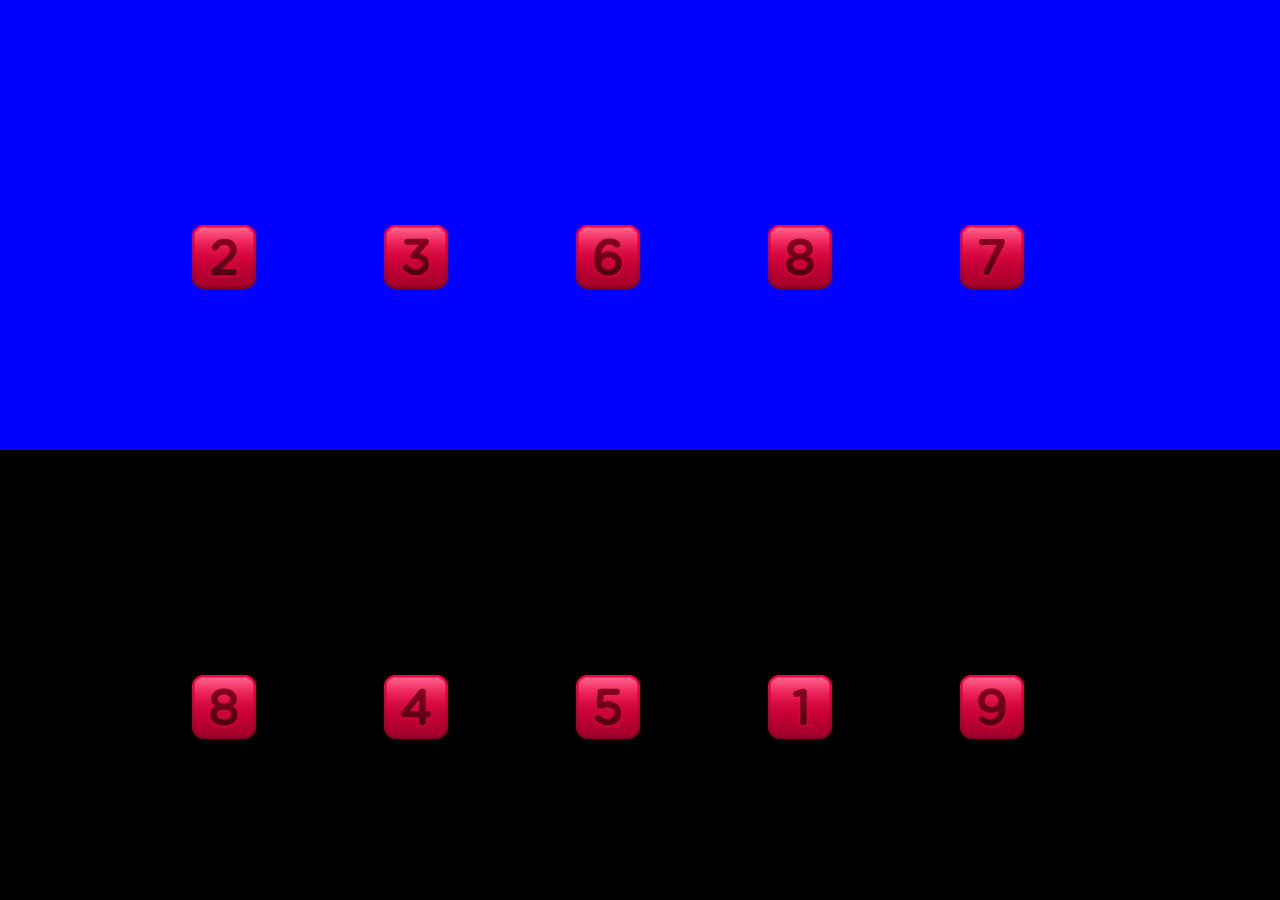
==== index.html @ da7b8efd "Initial commit" ====
<!DOCTYPE html>
<html>
<head>
	<meta charset="utf-8" />
	<title>Proyecto</title>
	<link rel="stylesheet" type="text/css" media="all" href="main.css" />
	<script type="text/javascript" src="main.js"></script>
</head>
<body>
	<div id="Superior">
		<img class="ImagenSuperior" id="Sup1" src = "img/1.png" onclick="comprobarRepetido(Sup1)">
		<img class="ImagenSuperior" id="Sup2" src = "img/2.png" onclick="comprobarRepetido(Sup2)">
		<img class="ImagenSuperior" id="Sup3" src = "img/3.png" onclick="comprobarRepetido(Sup3)">
		<img class="ImagenSuperior" id="Sup4" src = "img/4.png" onclick="comprobarRepetido(Sup4)">
		<img class="ImagenSuperior" id="Sup5" src = "img/5.png" onclick="comprobarRepetido(Sup5)">
	</div>

	<div id="Inferior">
		<img class="ImagenInferior" id="Inf1" src = "img/1.png" onclick="comprobarRepetido(Inf1)">
		<img class="ImagenInferior" id="Inf2" src = "img/2.png" onclick="comprobarRepetido(Inf2)">
		<img class="ImagenInferior" id="Inf3" src = "img/3.png" onclick="comprobarRepetido(Inf3)">
		<img class="ImagenInferior" id="Inf4" src = "img/4.png" onclick="comprobarRepetido(Inf4)">
		<img class="ImagenInferior" id="Inf5" src = "img/5.png" onclick="comprobarRepetido(Inf5)">
	</div>
</body>
</html>
---- main.css ----
*{
    margin: 0% auto;
    padding: 0%;
    border: none;
}

img{
    top: 50%;
    position: absolute;
}

#Superior{
    width: 100%;
    height: 50%;
    background-color: blue;
    position: absolute;
}

#Inferior{
    top: 50%;
    width: 100%;
    height: 50%;
    background-color: black;
    position: absolute;
}

#Sup1{
    left: 15%;
}

#Sup2{
    left: 30%;
}

#Sup3{
    left: 45%;
}

#Sup4{
    left: 60%;
}

#Sup5{
    left: 75%;
}

#Inf1{
    left: 15%;
}

#Inf2{
    left: 30%;
}

#Inf3{
    left: 45%;
}

#Inf4{
    left: 60%;
}

#Inf5{
    left: 75%;
}
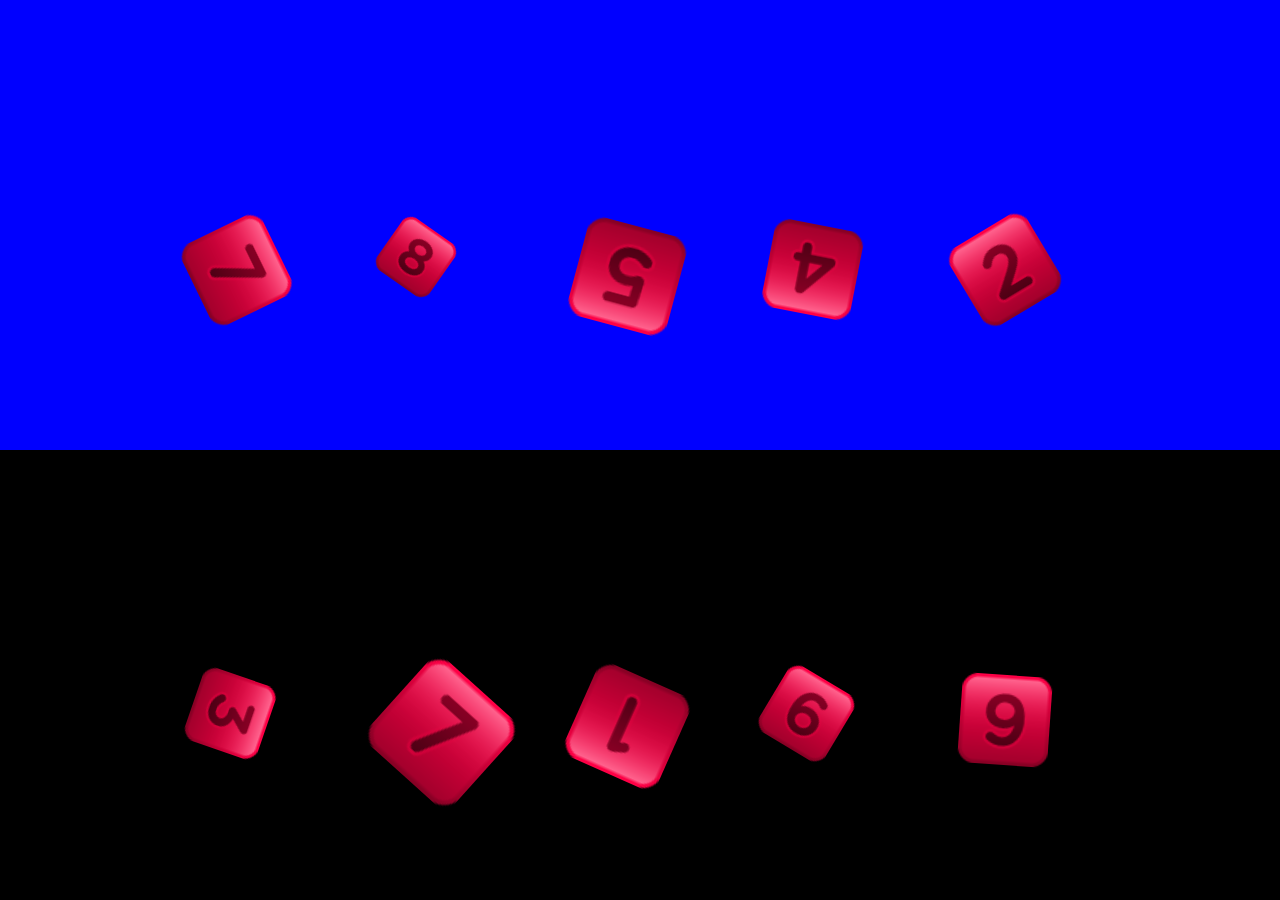
==== commit 5fa97152: "Documentacion" ====
--- a/index.html
+++ b/index.html
@@ -8,19 +8,19 @@
 </head>
 <body>
 	<div id="Superior">
-		<img class="ImagenSuperior" id="Sup1" src = "img/1.png" onclick="comprobarRepetido(Sup1)">
-		<img class="ImagenSuperior" id="Sup2" src = "img/2.png" onclick="comprobarRepetido(Sup2)">
-		<img class="ImagenSuperior" id="Sup3" src = "img/3.png" onclick="comprobarRepetido(Sup3)">
-		<img class="ImagenSuperior" id="Sup4" src = "img/4.png" onclick="comprobarRepetido(Sup4)">
-		<img class="ImagenSuperior" id="Sup5" src = "img/5.png" onclick="comprobarRepetido(Sup5)">
+		<img class="ImagenSuperior" id="Sup1" src = "img/1.png" onclick="comprobarImagenRepetida(Sup1)">
+		<img class="ImagenSuperior" id="Sup2" src = "img/2.png" onclick="comprobarImagenRepetida(Sup2)">
+		<img class="ImagenSuperior" id="Sup3" src = "img/3.png" onclick="comprobarImagenRepetida(Sup3)">
+		<img class="ImagenSuperior" id="Sup4" src = "img/4.png" onclick="comprobarImagenRepetida(Sup4)">
+		<img class="ImagenSuperior" id="Sup5" src = "img/5.png" onclick="comprobarImagenRepetida(Sup5)">
 	</div>
 
 	<div id="Inferior">
-		<img class="ImagenInferior" id="Inf1" src = "img/1.png" onclick="comprobarRepetido(Inf1)">
-		<img class="ImagenInferior" id="Inf2" src = "img/2.png" onclick="comprobarRepetido(Inf2)">
-		<img class="ImagenInferior" id="Inf3" src = "img/3.png" onclick="comprobarRepetido(Inf3)">
-		<img class="ImagenInferior" id="Inf4" src = "img/4.png" onclick="comprobarRepetido(Inf4)">
-		<img class="ImagenInferior" id="Inf5" src = "img/5.png" onclick="comprobarRepetido(Inf5)">
+		<img class="ImagenInferior" id="Inf1" src = "img/1.png" onclick="comprobarImagenRepetida(Inf1)">
+		<img class="ImagenInferior" id="Inf2" src = "img/2.png" onclick="comprobarImagenRepetida(Inf2)">
+		<img class="ImagenInferior" id="Inf3" src = "img/3.png" onclick="comprobarImagenRepetida(Inf3)">
+		<img class="ImagenInferior" id="Inf4" src = "img/4.png" onclick="comprobarImagenRepetida(Inf4)">
+		<img class="ImagenInferior" id="Inf5" src = "img/5.png" onclick="comprobarImagenRepetida(Inf5)">
 	</div>
 </body>
 </html>
--- a/main.css
+++ b/main.css
@@ -1,5 +1,5 @@
 *{
-    margin: 0% auto;
+    margin: 0%;
     padding: 0%;
     border: none;
 }
@@ -7,6 +7,9 @@
 img{
     top: 50%;
     position: absolute;
+    margin-left: auto;
+    margin-right: auto;
+    display: block;
 }
 
 #Superior{
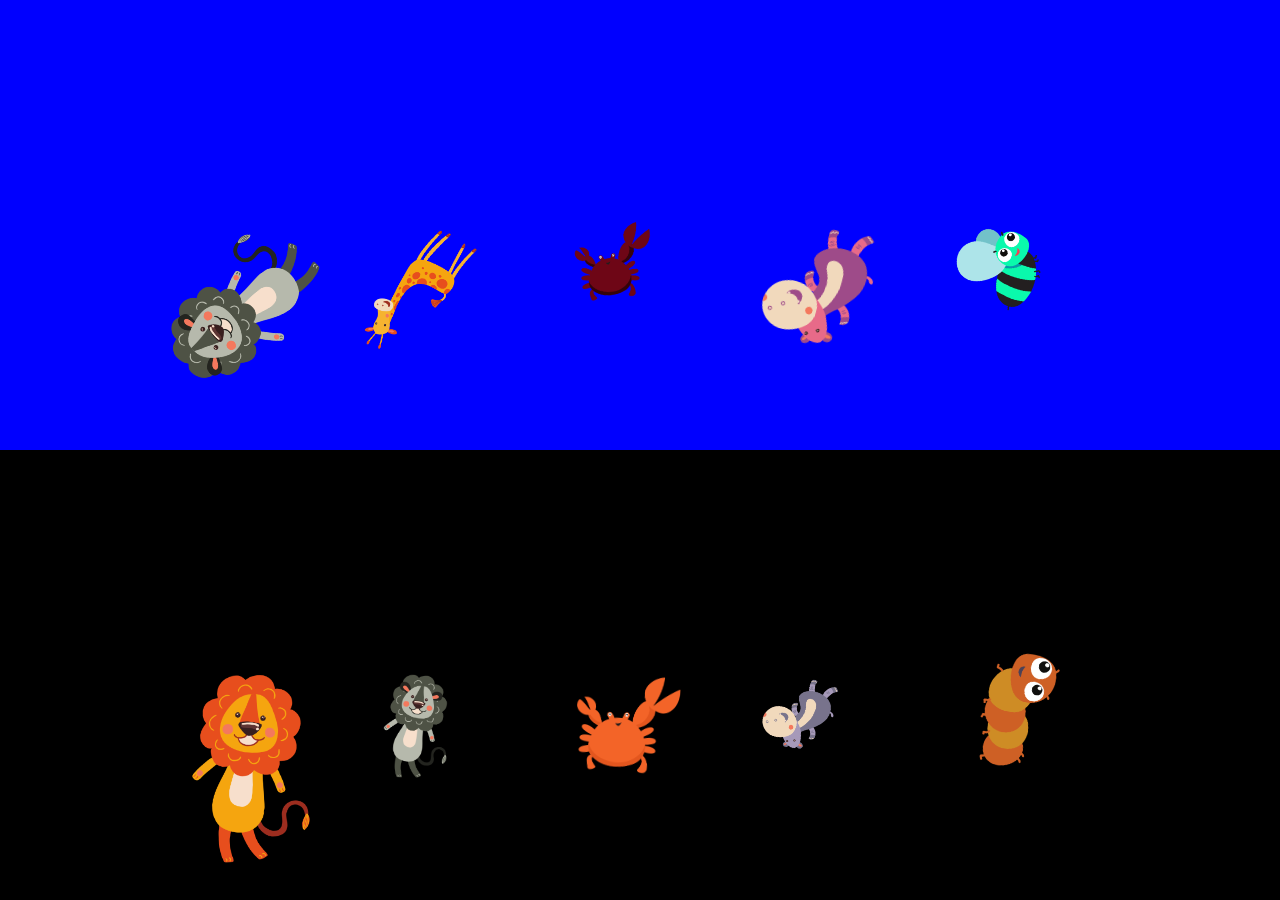
==== commit 583472e1: "Imagenes, copiar array" ====
--- a/index.html
+++ b/index.html
@@ -8,19 +8,19 @@
 </head>
 <body>
 	<div id="Superior">
-		<img class="ImagenSuperior" id="Sup1" src = "img/1.png" onclick="comprobarImagenRepetida(Sup1)">
-		<img class="ImagenSuperior" id="Sup2" src = "img/2.png" onclick="comprobarImagenRepetida(Sup2)">
-		<img class="ImagenSuperior" id="Sup3" src = "img/3.png" onclick="comprobarImagenRepetida(Sup3)">
-		<img class="ImagenSuperior" id="Sup4" src = "img/4.png" onclick="comprobarImagenRepetida(Sup4)">
-		<img class="ImagenSuperior" id="Sup5" src = "img/5.png" onclick="comprobarImagenRepetida(Sup5)">
+		<img class="ImagenSuperior" id="Sup1" src = "img/hidden1.png" onclick="comprobarImagenRepetida(Sup1)">
+		<img class="ImagenSuperior" id="Sup2" src = "img/hidden6.png" onclick="comprobarImagenRepetida(Sup2)">
+		<img class="ImagenSuperior" id="Sup3" src = "img/hidden11.png" onclick="comprobarImagenRepetida(Sup3)">
+		<img class="ImagenSuperior" id="Sup4" src = "img/hidden16.png" onclick="comprobarImagenRepetida(Sup4)">
+		<img class="ImagenSuperior" id="Sup5" src = "img/hidden41.png" onclick="comprobarImagenRepetida(Sup5)">
 	</div>
 
 	<div id="Inferior">
-		<img class="ImagenInferior" id="Inf1" src = "img/1.png" onclick="comprobarImagenRepetida(Inf1)">
-		<img class="ImagenInferior" id="Inf2" src = "img/2.png" onclick="comprobarImagenRepetida(Inf2)">
-		<img class="ImagenInferior" id="Inf3" src = "img/3.png" onclick="comprobarImagenRepetida(Inf3)">
-		<img class="ImagenInferior" id="Inf4" src = "img/4.png" onclick="comprobarImagenRepetida(Inf4)">
-		<img class="ImagenInferior" id="Inf5" src = "img/5.png" onclick="comprobarImagenRepetida(Inf5)">
+		<img class="ImagenInferior" id="Inf1" src = "img/hidden43.png" onclick="comprobarImagenRepetida(Inf1)">
+		<img class="ImagenInferior" id="Inf2" src = "img/hidden45.png" onclick="comprobarImagenRepetida(Inf2)">
+		<img class="ImagenInferior" id="Inf3" src = "img/hidden46.png" onclick="comprobarImagenRepetida(Inf3)">
+		<img class="ImagenInferior" id="Inf4" src = "img/hidden47.png" onclick="comprobarImagenRepetida(Inf4)">
+		<img class="ImagenInferior" id="Inf5" src = "img/hidden48.png" onclick="comprobarImagenRepetida(Inf5)">
 	</div>
 </body>
 </html>
--- a/main.css
+++ b/main.css
@@ -6,6 +6,7 @@
 
 img{
     top: 50%;
+    width: 10%;
     position: absolute;
     margin-left: auto;
     margin-right: auto;
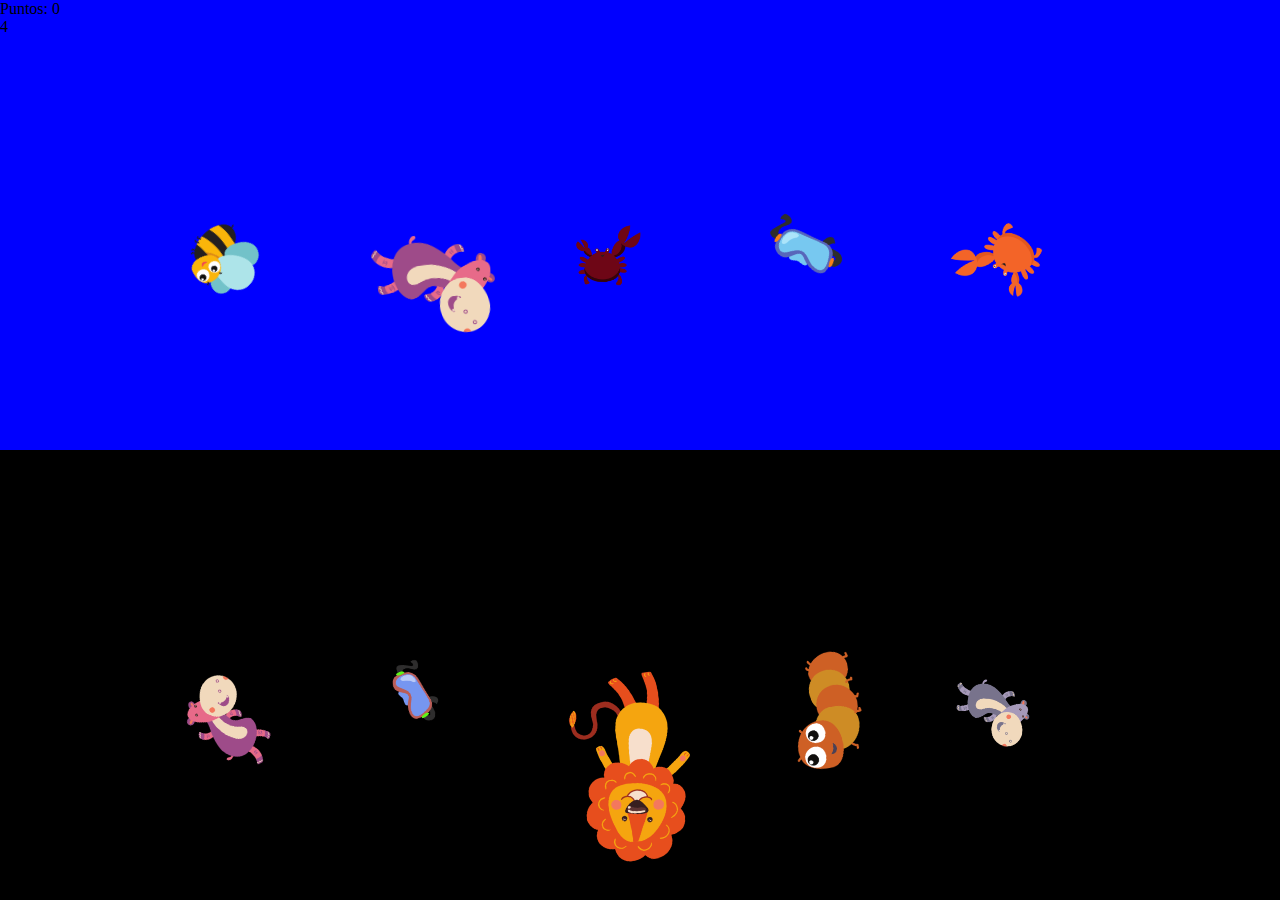
==== commit 1f326080: "Cronometro" ====
--- a/index.html
+++ b/index.html
@@ -8,6 +8,8 @@
 </head>
 <body>
 	<div id="Superior">
+		<div id="Puntos">Puntos: 0</div>
+		<div id="Cronometro"></div>
 		<img class="ImagenSuperior" id="Sup1" src = "img/hidden1.png" onclick="comprobarImagenRepetida(Sup1)">
 		<img class="ImagenSuperior" id="Sup2" src = "img/hidden6.png" onclick="comprobarImagenRepetida(Sup2)">
 		<img class="ImagenSuperior" id="Sup3" src = "img/hidden11.png" onclick="comprobarImagenRepetida(Sup3)">
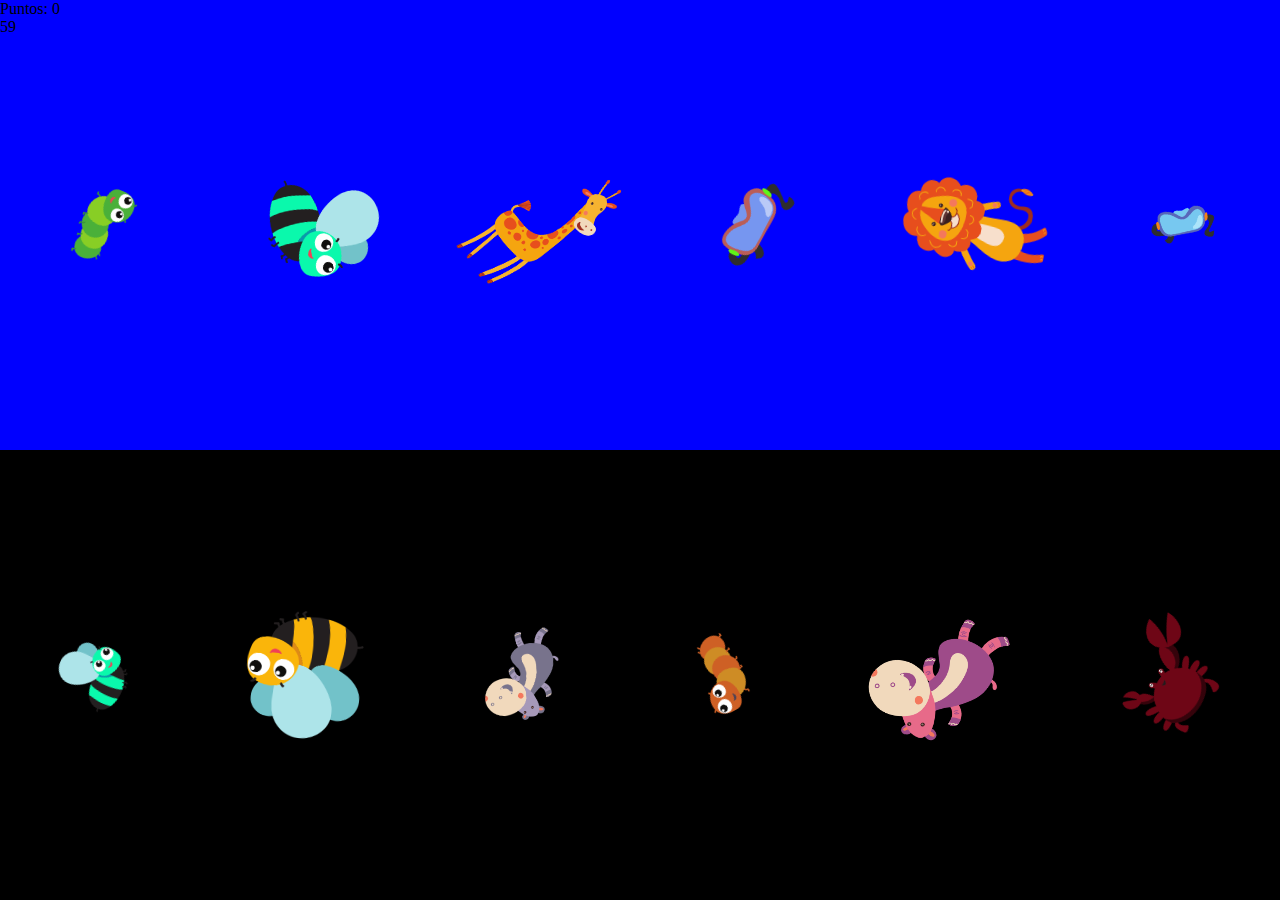
==== commit cd07b09a: "Introduccion numero imagenes" ====
--- a/index.html
+++ b/index.html
@@ -7,22 +7,14 @@
 	<script type="text/javascript" src="main.js"></script>
 </head>
 <body>
-	<div id="Superior">
+	<div class="Puntuacion">
 		<div id="Puntos">Puntos: 0</div>
 		<div id="Cronometro"></div>
-		<img class="ImagenSuperior" id="Sup1" src = "img/hidden1.png" onclick="comprobarImagenRepetida(Sup1)">
-		<img class="ImagenSuperior" id="Sup2" src = "img/hidden6.png" onclick="comprobarImagenRepetida(Sup2)">
-		<img class="ImagenSuperior" id="Sup3" src = "img/hidden11.png" onclick="comprobarImagenRepetida(Sup3)">
-		<img class="ImagenSuperior" id="Sup4" src = "img/hidden16.png" onclick="comprobarImagenRepetida(Sup4)">
-		<img class="ImagenSuperior" id="Sup5" src = "img/hidden41.png" onclick="comprobarImagenRepetida(Sup5)">
+	</div>
+	<div class="Contenedor" id="Superior">
 	</div>
 
-	<div id="Inferior">
-		<img class="ImagenInferior" id="Inf1" src = "img/hidden43.png" onclick="comprobarImagenRepetida(Inf1)">
-		<img class="ImagenInferior" id="Inf2" src = "img/hidden45.png" onclick="comprobarImagenRepetida(Inf2)">
-		<img class="ImagenInferior" id="Inf3" src = "img/hidden46.png" onclick="comprobarImagenRepetida(Inf3)">
-		<img class="ImagenInferior" id="Inf4" src = "img/hidden47.png" onclick="comprobarImagenRepetida(Inf4)">
-		<img class="ImagenInferior" id="Inf5" src = "img/hidden48.png" onclick="comprobarImagenRepetida(Inf5)">
+	<div class="Contenedor" id="Inferior">
 	</div>
 </body>
 </html>
--- a/main.css
+++ b/main.css
@@ -5,17 +5,27 @@
 }
 
 img{
-    top: 50%;
-    width: 10%;
-    position: absolute;
-    margin-left: auto;
-    margin-right: auto;
-    display: block;
+    align-self: auto;
+}
+
+.Puntuacion{
+    display: inherit;
+    z-index: 0;
+}
+.Contenedor{
+    display: flex;
+    flex-direction: row;
+    justify-content: space-around;
+    align-items: center;
+    align-content: center;
+    flex-wrap: nowrap;
 }
 
 #Superior{
+    z-index: -1;
     width: 100%;
     height: 50%;
+    top: 0%;
     background-color: blue;
     position: absolute;
 }
@@ -27,7 +37,7 @@
     background-color: black;
     position: absolute;
 }
-
+/*
 #Sup1{
     left: 15%;
 }
@@ -66,4 +76,5 @@
 
 #Inf5{
     left: 75%;
-}+}
+*/